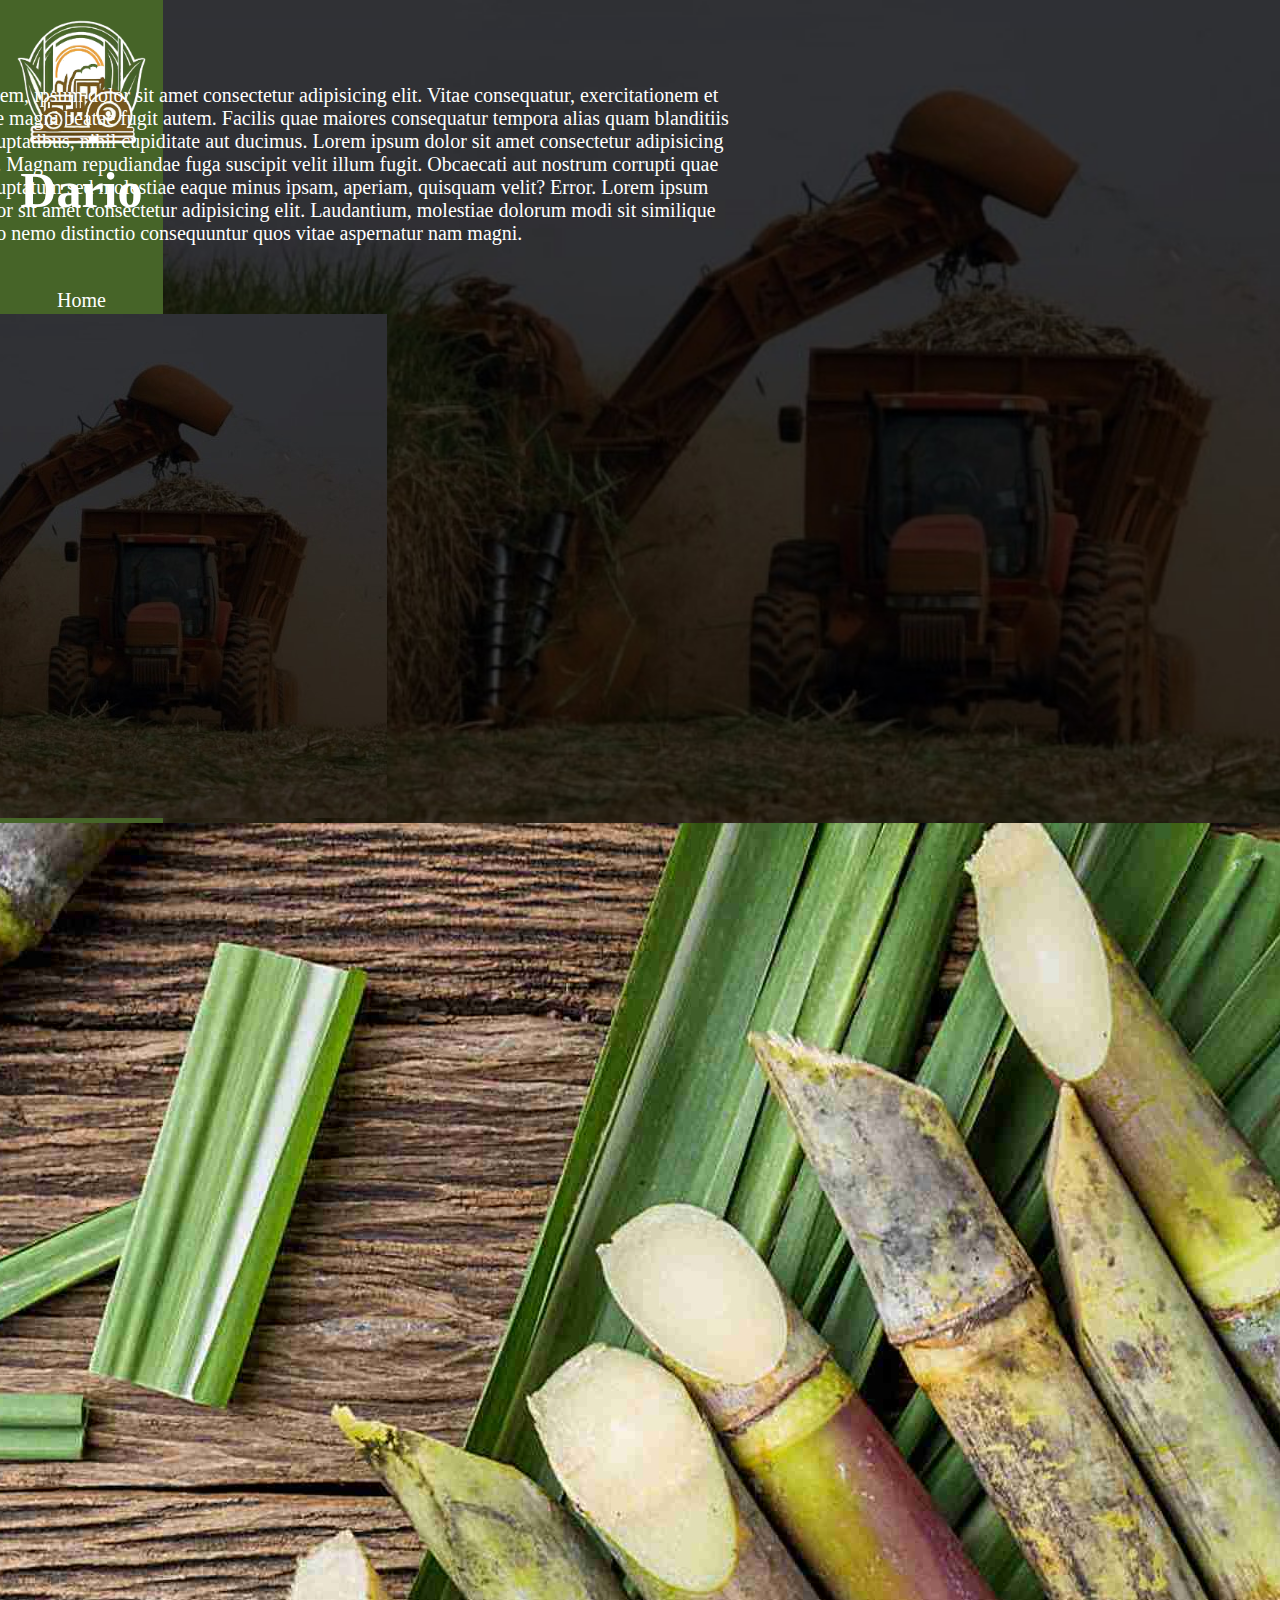
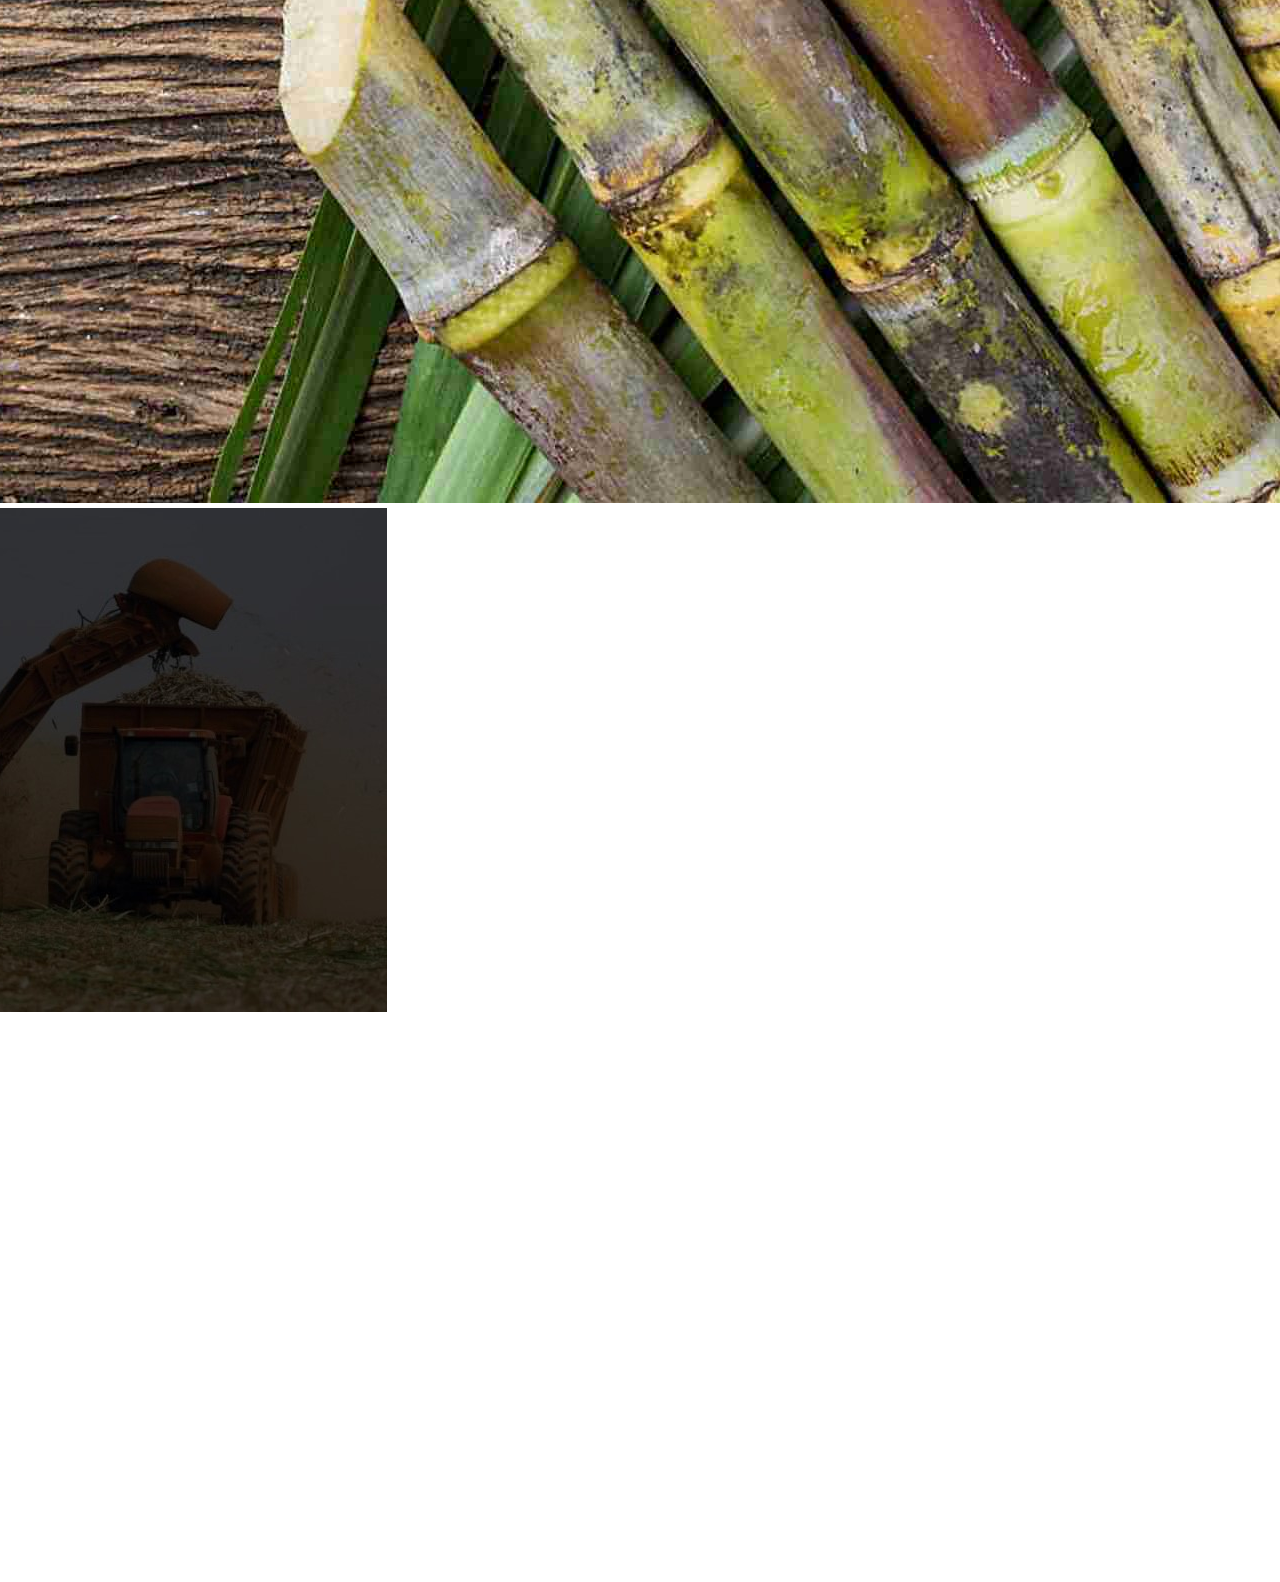
==== ProjetoAgricolaDario/index.html @ 99ae12e0 "Merge branch 'main' of https://github.com/Lic4Lic4/ProjetoAgricolaDario" ====
<!DOCTYPE html>
    <html lang="en">
    <head>
        <meta charset="UTF-8">
        <meta name="viewport" content="width=device-width, initial-scale=1, shrink-to-fit=no">
        <title>Home</title>
        <link href="https://cdn.jsdelivr.net/npm/bootstrap@5.0.2/dist/css/bootstrap.min.css" rel="stylesheet" integrity="sha384-EVSTQN3/azprG1Anm3QDgpJLIm9Nao0Yz1ztcQTwFspd3yD65VohhpuuCOmLASjC" crossorigin="anonymous">
        <link rel="stylesheet" href="estiloHome.css">
    </head>
    <body>

        <div class="container">
            <div class="nav">
                <img class="fotoLogo" src="fotoLogo.png" alt="logotipo">
                <h1 class="nome">Dario</h1>
                <ul>
                    <li><a href="index.html">Home</a></li>
                    <li><a href="servicos.html">Serviços</a></li>
                    <li><a href="trabalheConosco.html">Trabalhe<br>Conosco</a></li>
                    <li><a href="intitucional.html">Institucional</a></li>
                </ul>
            </div>
            <div class="container2">
                <div class="container3">
                    <p>Lorem, ipsum dolor sit amet consectetur adipisicing elit. Vitae consequatur, exercitationem et esse magni beatae fugit autem. Facilis quae maiores consequatur tempora alias quam blanditiis voluptatibus, nihil cupiditate aut ducimus. Lorem ipsum dolor sit amet consectetur adipisicing elit. Magnam repudiandae fuga suscipit velit illum fugit. Obcaecati aut nostrum corrupti quae voluptatum sed molestiae eaque minus ipsam, aperiam, quisquam velit? Error. Lorem ipsum dolor sit amet consectetur adipisicing elit. Laudantium, molestiae dolorum modi sit similique odio nemo distinctio consequuntur quos vitae aspernatur nam magni.</p>

                  <div class="carrossel">

                    <div id="carouselExampleIndicators" class="carousel slide" data-ride="carousel">
                      <ol class="carousel-indicators">
                        <li data-target="#carouselExampleIndicators" data-slide-to="0" class="active"></li>
                        <li data-target="#carouselExampleIndicators" data-slide-to="1"></li>
                        <li data-target="#carouselExampleIndicators" data-slide-to="2"></li>
                      </ol>
                      <div class="carousel-inner">
                        <div class="carousel-item active">
                          <img class="img-fluid d-block  w-auto" src="imageBg.jpg" alt="Primeiro Slide">
                        </div>
                        <div class="carousel-item">
                          <img class="img-fluid d-block  w-auto" src="canaAcucar.jpg" alt="Segundo Slide">
                        </div>
                        <div class="carousel-item">
                          <img class="img-fluid d-block w-auto" src="imageBg.jpg" alt="Terceiro Slide">
                        </div>
                      </div>
                      <a class="carousel-control-prev" href="#carouselExampleIndicators" role="button" data-slide="prev">
                        <span class="carousel-control-prev-icon" aria-hidden="true"></span>
                        <span class="sr-only"></span>
                      </a>
                      <a class="carousel-control-next" href="#carouselExampleIndicators" role="button" data-slide="next">
                        <span class="carousel-control-next-icon" aria-hidden="true"></span>
                        <span class="sr-only"></span>
                      </a>
                    </div>

                   
                  </div>

                  <div class="containerTexto">
                    <p>Lorem, ipsum dolor sit amet consectetur adipisicing elit. Vitae consequatur, exercitationem et esse magni beatae fugit autem. Facilis quae maiores consequatur tempora alias quam blanditiis voluptatibus, nihil cupiditate aut ducimus. Lorem ipsum dolor sit amet consectetur adipisicing elit. Magnam repudiandae fuga suscipit velit illum fugit. Obcaecati aut nostrum corrupti quae voluptatum sed molestiae eaque minus ipsam, aperiam, quisquam velit? Error. Lorem ipsum dolor sit amet consectetur adipisicing elit. Laudantium, molestiae dolorum modi sit similique odio nemo distinctio consequuntur quos vitae aspernatur nam magni.</p>
                  </div>  

              
          </div>

      </div>
        
    </body>
    <script src="https://code.jquery.com/jquery-3.3.1.slim.min.js" integrity="sha384-q8i/X+965DzO0rT7abK41JStQIAqVgRVzpbzo5smXKp4YfRvH+8abtTE1Pi6jizo" crossorigin="anonymous"></script>
    <script src="https://cdnjs.cloudflare.com/ajax/libs/popper.js/1.14.3/umd/popper.min.js" integrity="sha384-ZMP7rVo3mIykV+2+9J3UJ46jBk0WLaUAdn689aCwoqbBJiSnjAK/l8WvCWPIPm49" crossorigin="anonymous"></script>
    <script src="https://stackpath.bootstrapcdn.com/bootstrap/4.1.3/js/bootstrap.min.js" integrity="sha384-ChfqqxuZUCnJSK3+MXmPNIyE6ZbWh2IMqE241rYiqJxyMiZ6OW/JmZQ5stwEULTy" crossorigin="anonymous"></script>
</html>
---- ProjetoAgricolaDario/estiloHome.css ----
* {
    padding: 0px;
    margin: 0px;
    box-sizing: border-box;
}

:root {
    font-size: 62.5%;
    --nav--bg--color: #466428;
    --nav--text--color: white;
    --bg--text--color: white;
}

.fotoLogo { 
    width: 15rem;
    height: 15rem;
}

.nav {
    width: 20rem;
    height: 100vh;
    padding: 0.5%;
    background-color: var(--nav--bg--color);
    color: var(--nav--text--color);
    display: block;
    flex-direction: column;
    margin-right: 10%;
    
}

.nome {
    font-size: 5rem;
    text-align: center;
}

ul {
   list-style-type: none;
   display: block;
   text-align: center;
   margin: 0;
   padding: 0;

}

ul a {
    text-decoration: none;
    color: var(--nav--text--color);
    display: block;
    text-align: center;
    margin: 7rem 0;
    font-size: 2rem;
} 

.container {
    display: flex;
    padding: 0;
    margin: 0;
    width: 100%;
    height: 100%;
}


.container2 {
    display: flex;
    flex-direction: column;
    justify-content: center;
    align-items: center;
    width: 100vw;
    height: 20%;
    margin: 5% 0 30% 0;
   
    
}


.carrossel {
    width: 60%;
    height: 60%;
    display: flex;
    justify-content: center;
    align-items: center;
    margin: 0;
}

p {
    margin-top: 2rem;
    width: 60vw;
    padding-bottom: 0;
}

body {
    background-image: url("imageBg.jpg");
    background-repeat: no-repeat;
    background-position: center;
    background-attachment: fixed;
    background-size: cover;
    color: var(--bg--text--color);
    font-size: 2rem;
    width: 100vw;
    height: 100%;
    overflow: hidden;
}

@media (max-width: 450px) {

    .container {
        display: block;
        padding: 0;
        margin-top: 0;
        width: 100%;
        height: 100%;
    }
    .container2 {
        margin-top: 20%;
    }

    p {
        font-size: 1rem; 
    } 

    .fotoLogo { 
        width: 5rem;
        height: 5rem;
        margin-left: 2rem;
        margin-top: 1rem;
    }
    
    .nav {
        width: 100%;
        height: 13rem;
        padding: 0.2%;
        background-color: var(--nav--bg--color);
        color: var(--nav--text--color);
        display: flex;
        
        
    }
    
    .nome {
        font-size: 2.5rem;
        text-align: left;
        margin-left: 1.5rem;
        margin-top: 1rem;
    
    }

    ul {
        display: flex;
    }
    


    ul a {
        text-decoration: none;
        color: var(--nav--text--color);
        display: flex;
        text-align: center;
        margin: 5rem 1rem;
        font-size: 1rem;
        flex-direction: row;

    } 
   
}

@media (min-width: 700px) and (max-width: 1024px) {

    .container2 {
        margin-top: 40%;
    }

    ul a {
        margin-top: 10rem;
        margin-bottom: 10rem;
    }

    ul{
        margin-top: 25rem;
    }
}
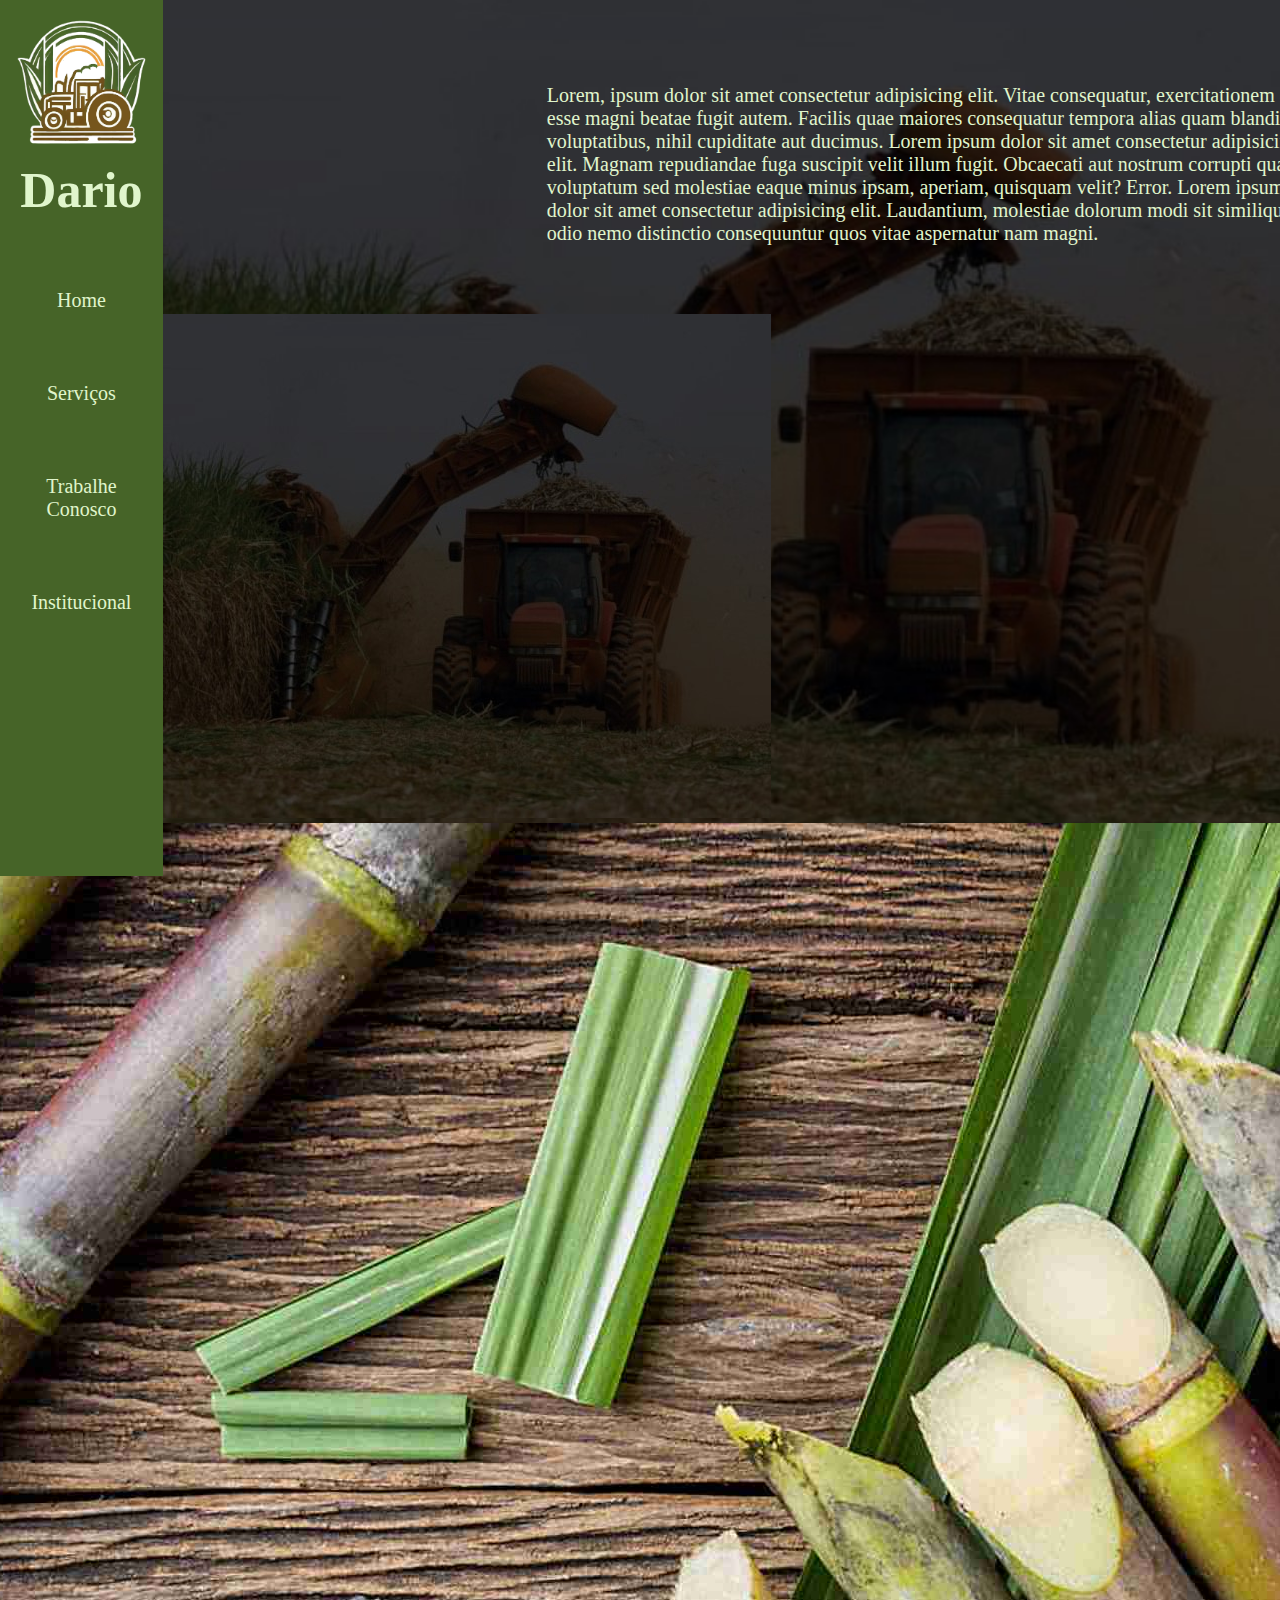
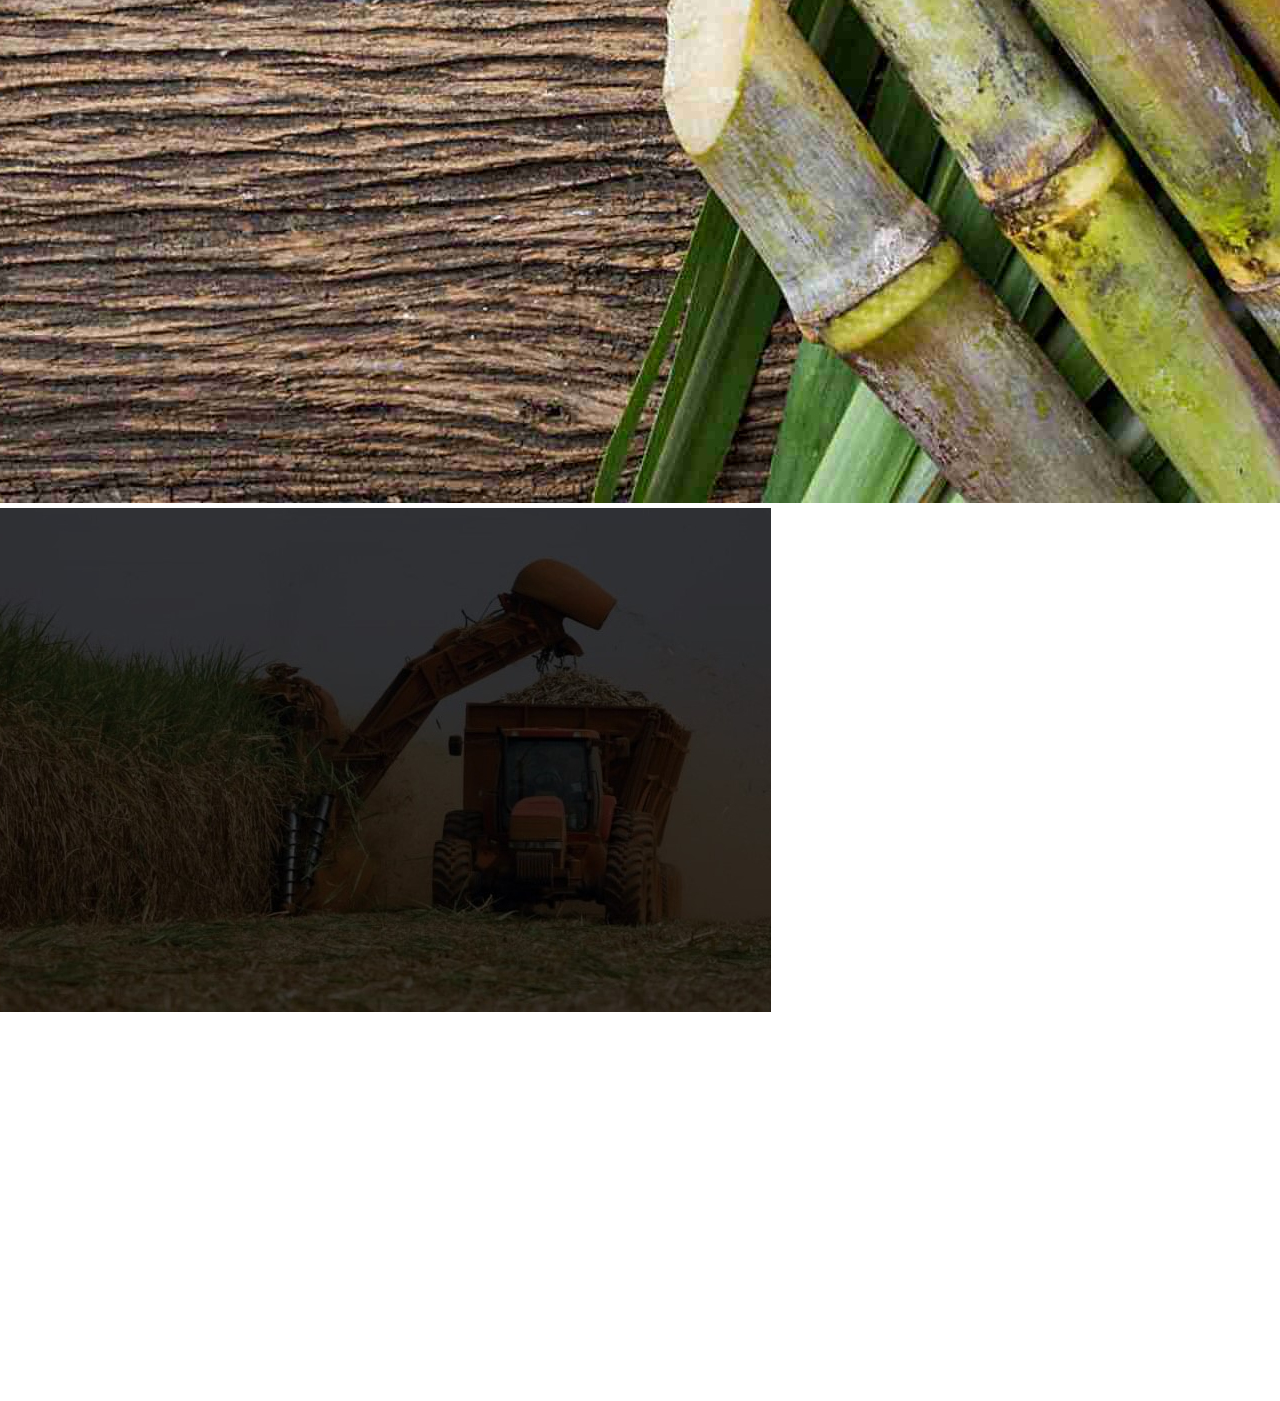
==== commit c00bc858: "Ajustes" ====
--- a/ProjetoAgricolaDario/index.html
+++ b/ProjetoAgricolaDario/index.html
@@ -21,11 +21,9 @@
                 </ul>
             </div>
             <div class="container2">
-                <div class="container3">
                     <p>Lorem, ipsum dolor sit amet consectetur adipisicing elit. Vitae consequatur, exercitationem et esse magni beatae fugit autem. Facilis quae maiores consequatur tempora alias quam blanditiis voluptatibus, nihil cupiditate aut ducimus. Lorem ipsum dolor sit amet consectetur adipisicing elit. Magnam repudiandae fuga suscipit velit illum fugit. Obcaecati aut nostrum corrupti quae voluptatum sed molestiae eaque minus ipsam, aperiam, quisquam velit? Error. Lorem ipsum dolor sit amet consectetur adipisicing elit. Laudantium, molestiae dolorum modi sit similique odio nemo distinctio consequuntur quos vitae aspernatur nam magni.</p>
 
-                  <div class="carrossel">
-
+                <div class="carrossel">
                     <div id="carouselExampleIndicators" class="carousel slide" data-ride="carousel">
                       <ol class="carousel-indicators">
                         <li data-target="#carouselExampleIndicators" data-slide-to="0" class="active"></li>
@@ -52,17 +50,7 @@
                         <span class="sr-only"></span>
                       </a>
                     </div>
-
-                   
-                  </div>
-
-                  <div class="containerTexto">
-                    <p>Lorem, ipsum dolor sit amet consectetur adipisicing elit. Vitae consequatur, exercitationem et esse magni beatae fugit autem. Facilis quae maiores consequatur tempora alias quam blanditiis voluptatibus, nihil cupiditate aut ducimus. Lorem ipsum dolor sit amet consectetur adipisicing elit. Magnam repudiandae fuga suscipit velit illum fugit. Obcaecati aut nostrum corrupti quae voluptatum sed molestiae eaque minus ipsam, aperiam, quisquam velit? Error. Lorem ipsum dolor sit amet consectetur adipisicing elit. Laudantium, molestiae dolorum modi sit similique odio nemo distinctio consequuntur quos vitae aspernatur nam magni.</p>
-                  </div>  
-
-              
-          </div>
-
+                </div>
       </div>
         
     </body>
--- a/ProjetoAgricolaDario/estiloHome.css
+++ b/ProjetoAgricolaDario/estiloHome.css
@@ -7,8 +7,8 @@
 :root {
     font-size: 62.5%;
     --nav--bg--color: #466428;
-    --nav--text--color: white;
-    --bg--text--color: white;
+    --nav--text--color: #e0f5cc;
+    --bg--text--color: #e0f5cc;
 }
 
 .fotoLogo { 
@@ -18,13 +18,15 @@
 
 .nav {
     width: 20rem;
-    height: 100vh;
+    height: 100%;
     padding: 0.5%;
+    padding-bottom: 15%;
     background-color: var(--nav--bg--color);
     color: var(--nav--text--color);
     display: block;
     flex-direction: column;
     margin-right: 10%;
+    position: sticky;
     
 }
 
@@ -51,6 +53,10 @@
     font-size: 2rem;
 } 
 
+a:hover {
+    color: rgb(2, 55, 2);
+}
+
 .container {
     display: flex;
     padding: 0;
@@ -69,13 +75,12 @@
     height: 20%;
     margin: 5% 0 30% 0;
    
-    
 }
 
 
 .carrossel {
-    width: 60%;
-    height: 60%;
+    width: 55%;
+    height: 55%;
     display: flex;
     justify-content: center;
     align-items: center;
@@ -86,6 +91,7 @@
     margin-top: 2rem;
     width: 60vw;
     padding-bottom: 0;
+    margin-bottom: rem;
 }
 
 body {
@@ -165,6 +171,13 @@
 
 @media (min-width: 700px) and (max-width: 1024px) {
 
+    .nav {
+        height: 100%;
+        margin: 0;
+        padding-bottom: 60%;
+
+    }
+    
     .container2 {
         margin-top: 40%;
     }
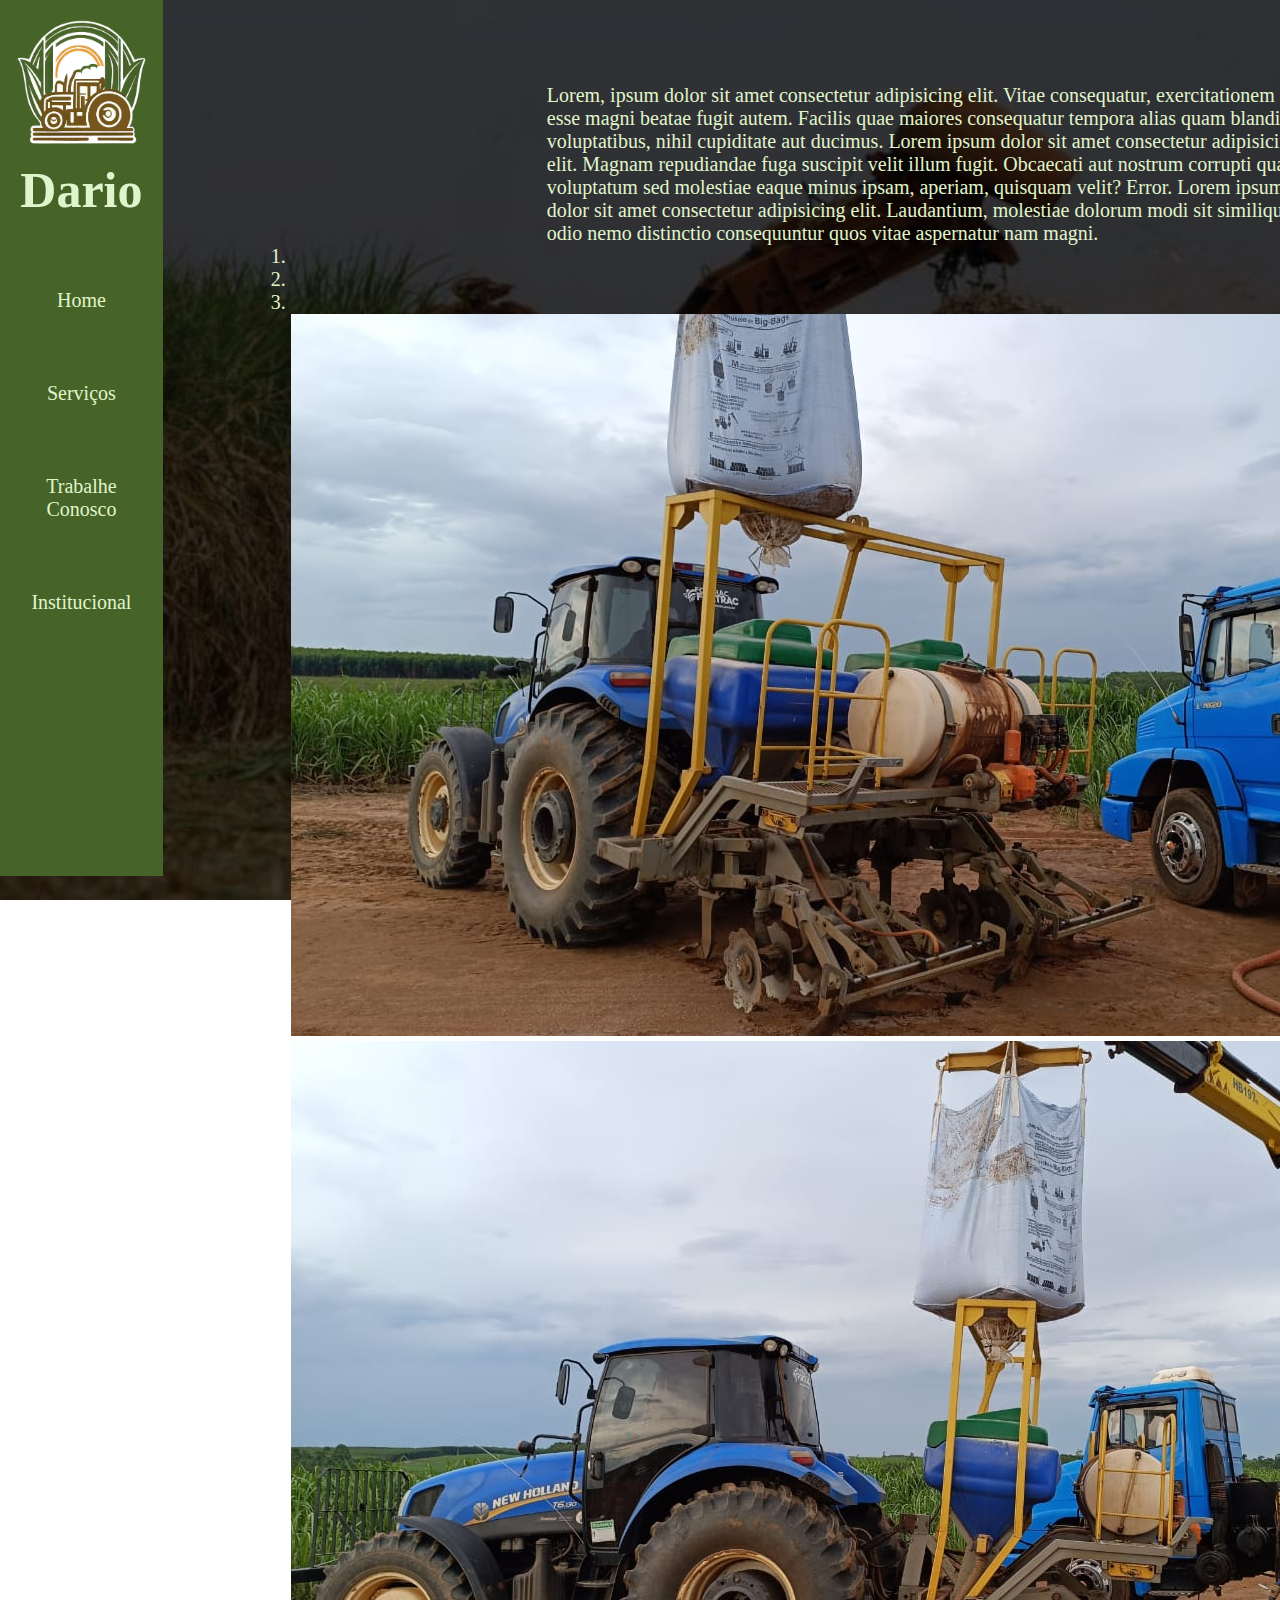
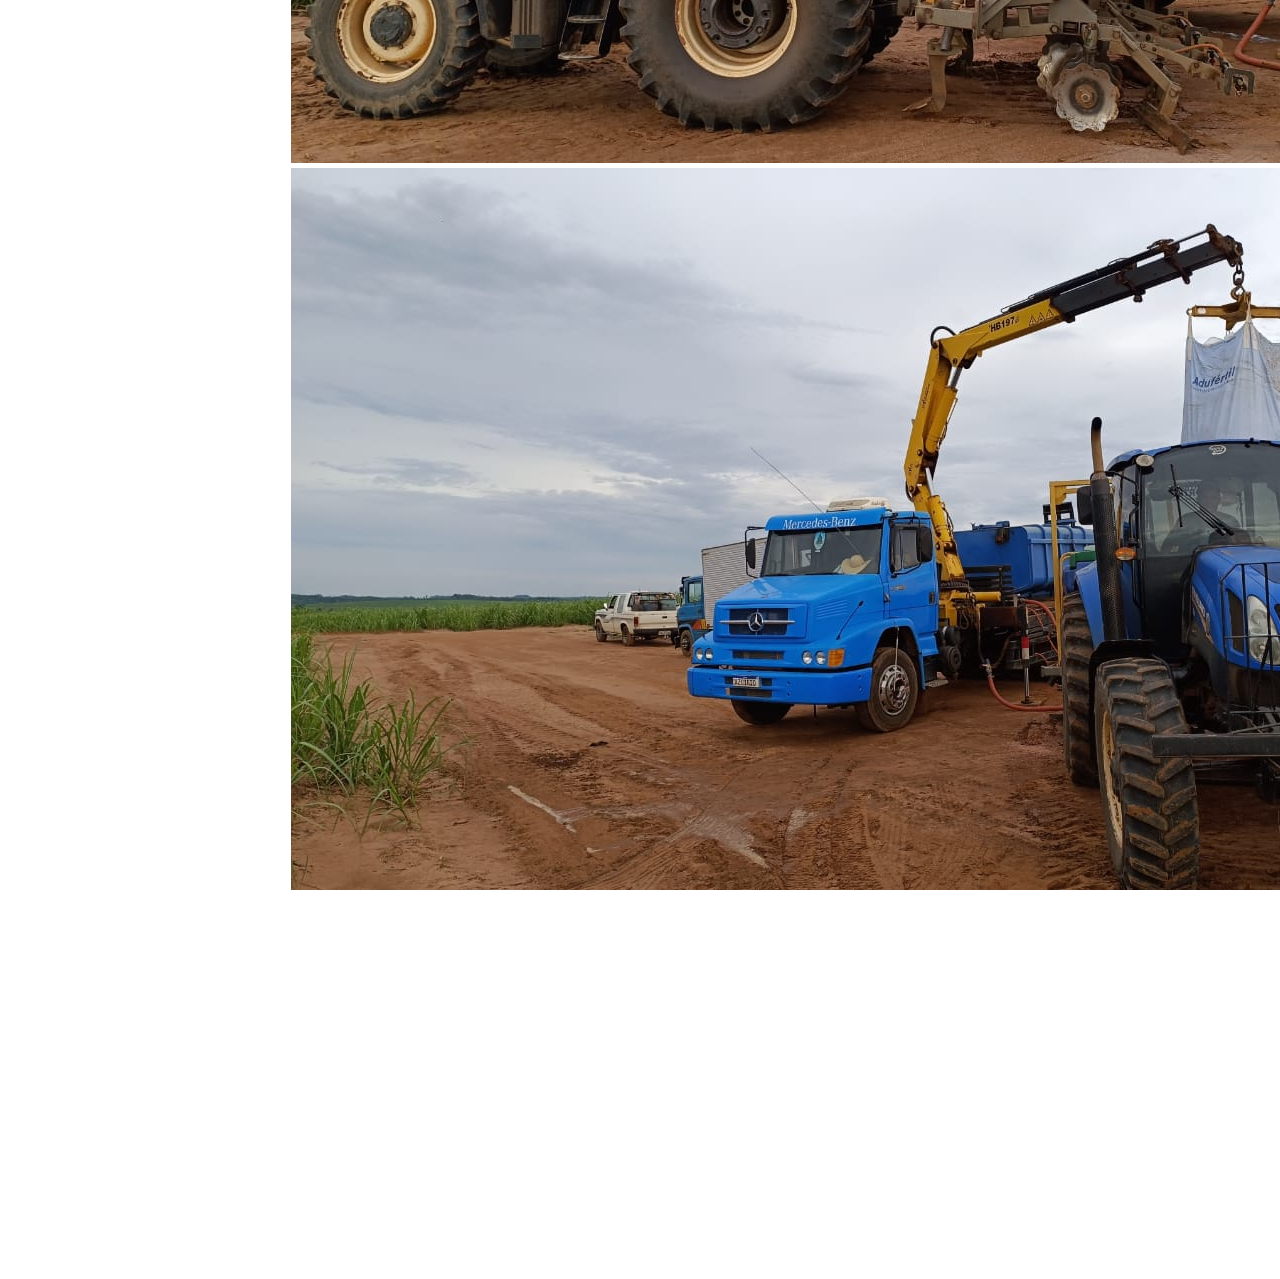
==== commit dc9bbe0e: "Ajustes" ====
--- a/ProjetoAgricolaDario/index.html
+++ b/ProjetoAgricolaDario/index.html
@@ -1,11 +1,11 @@
 <!DOCTYPE html>
-    <html lang="en">
+    <html lang="pt-BR">
     <head>
         <meta charset="UTF-8">
         <meta name="viewport" content="width=device-width, initial-scale=1, shrink-to-fit=no">
-        <title>Home</title>
         <link href="https://cdn.jsdelivr.net/npm/bootstrap@5.0.2/dist/css/bootstrap.min.css" rel="stylesheet" integrity="sha384-EVSTQN3/azprG1Anm3QDgpJLIm9Nao0Yz1ztcQTwFspd3yD65VohhpuuCOmLASjC" crossorigin="anonymous">
         <link rel="stylesheet" href="estiloHome.css">
+        <title>Home</title>
     </head>
     <body>
 
@@ -32,13 +32,13 @@
                       </ol>
                       <div class="carousel-inner">
                         <div class="carousel-item active">
-                          <img class="img-fluid d-block  w-auto" src="imageBg.jpg" alt="Primeiro Slide">
+                          <img class="img-fluid d-block  w-auto" src="img1.jpg" alt="Primeiro Slide">
                         </div>
                         <div class="carousel-item">
-                          <img class="img-fluid d-block  w-auto" src="canaAcucar.jpg" alt="Segundo Slide">
+                          <img class="img-fluid d-block  w-auto" src="img7.jpg" alt="Segundo Slide">
                         </div>
                         <div class="carousel-item">
-                          <img class="img-fluid d-block w-auto" src="imageBg.jpg" alt="Terceiro Slide">
+                          <img class="img-fluid d-block w-auto" src="img3.jpg" alt="Terceiro Slide">
                         </div>
                       </div>
                       <a class="carousel-control-prev" href="#carouselExampleIndicators" role="button" data-slide="prev">
--- a/ProjetoAgricolaDario/estiloHome.css
+++ b/ProjetoAgricolaDario/estiloHome.css
@@ -162,7 +162,7 @@
         display: flex;
         text-align: center;
         margin: 5rem 1rem;
-        font-size: 1rem;
+        font-size: 1.3rem;
         flex-direction: row;
 
     } 
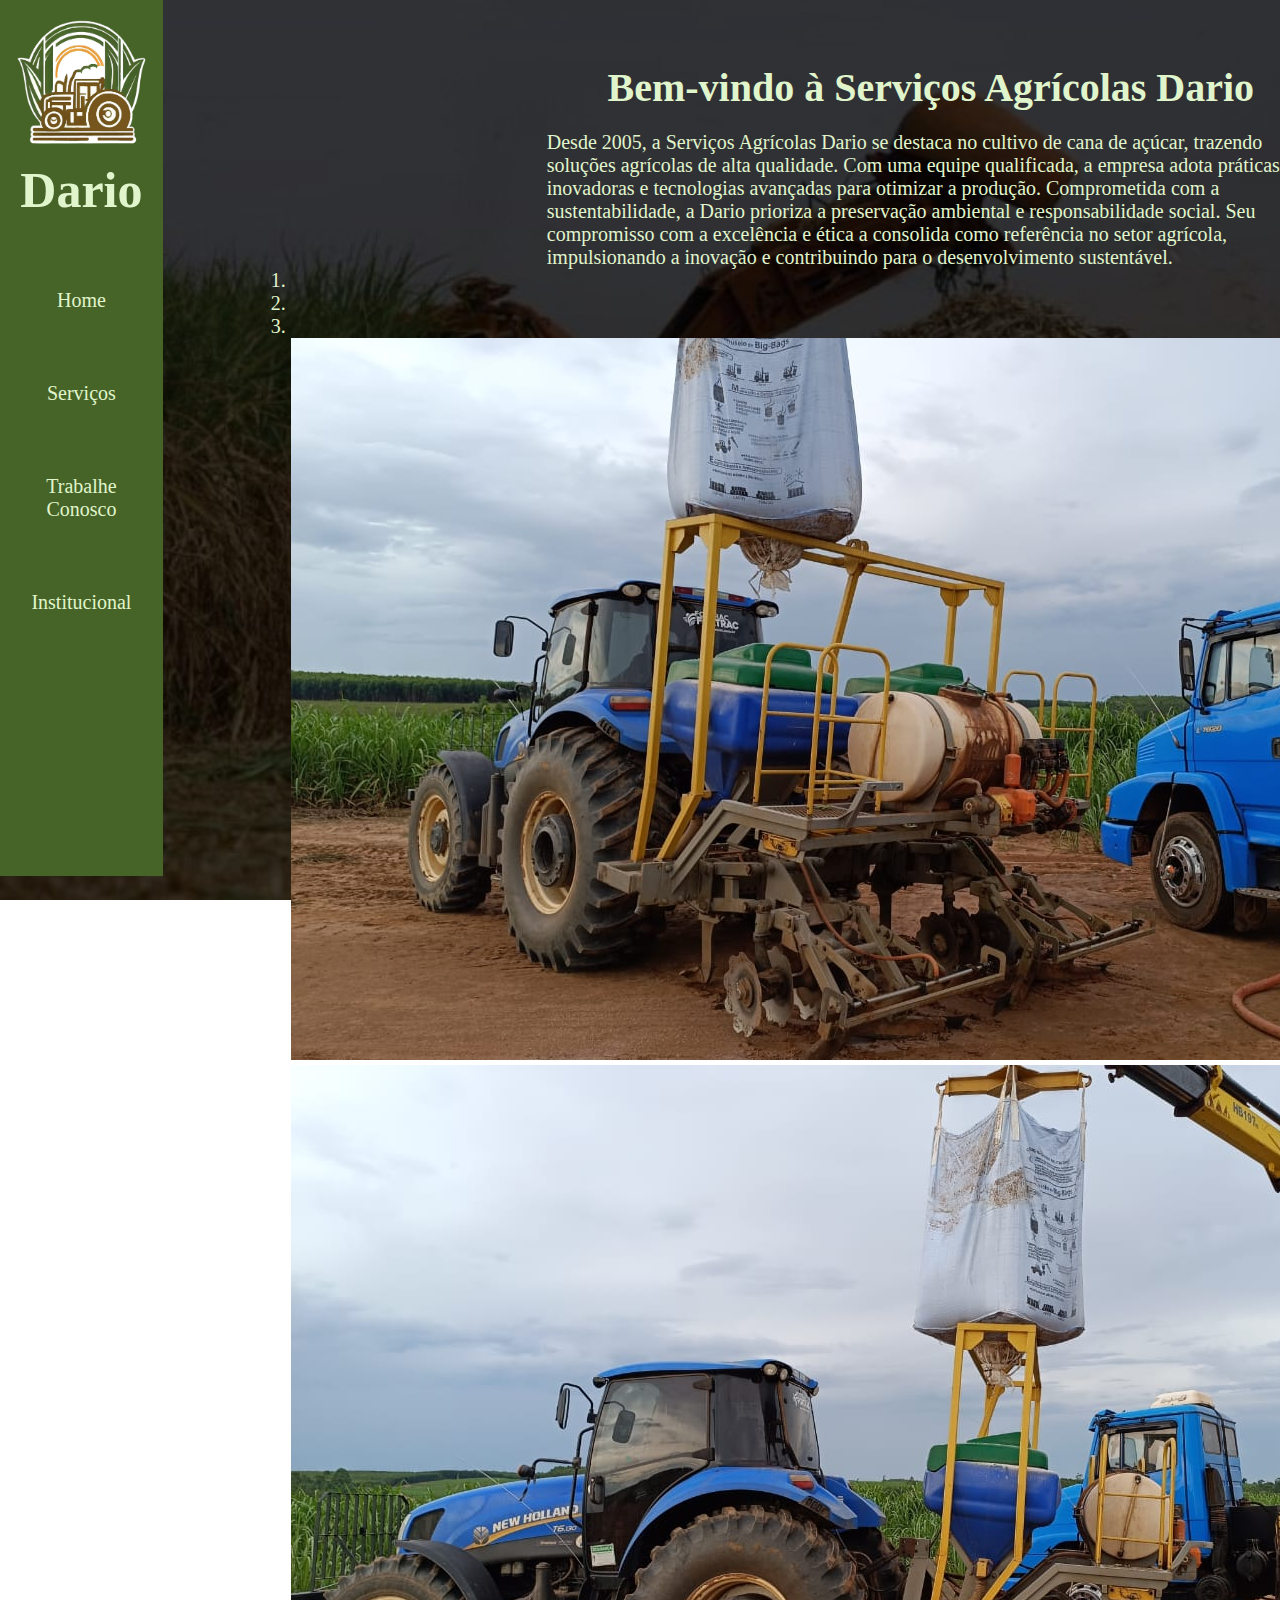
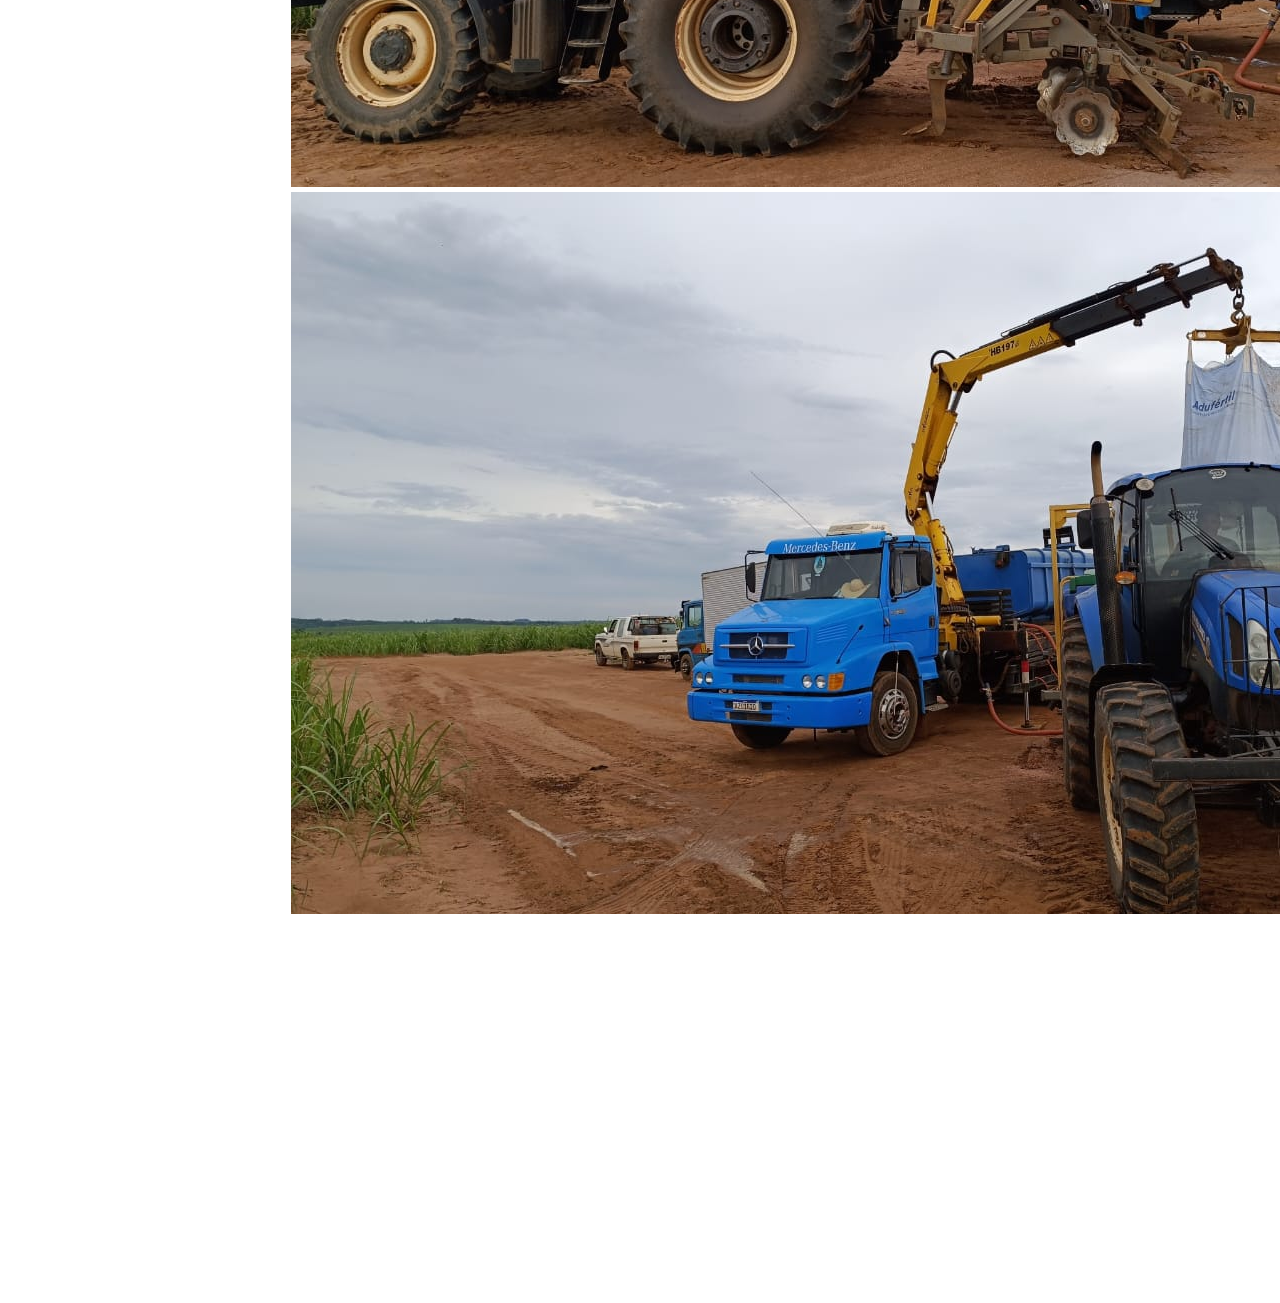
==== commit d55d363f: "Implementação de texto" ====
--- a/ProjetoAgricolaDario/index.html
+++ b/ProjetoAgricolaDario/index.html
@@ -21,7 +21,10 @@
                 </ul>
             </div>
             <div class="container2">
-                    <p>Lorem, ipsum dolor sit amet consectetur adipisicing elit. Vitae consequatur, exercitationem et esse magni beatae fugit autem. Facilis quae maiores consequatur tempora alias quam blanditiis voluptatibus, nihil cupiditate aut ducimus. Lorem ipsum dolor sit amet consectetur adipisicing elit. Magnam repudiandae fuga suscipit velit illum fugit. Obcaecati aut nostrum corrupti quae voluptatum sed molestiae eaque minus ipsam, aperiam, quisquam velit? Error. Lorem ipsum dolor sit amet consectetur adipisicing elit. Laudantium, molestiae dolorum modi sit similique odio nemo distinctio consequuntur quos vitae aspernatur nam magni.</p>
+              
+                    <h1>Bem-vindo à Serviços Agrícolas Dario</h1>
+                    <p>Desde 2005, a Serviços Agrícolas Dario se destaca no cultivo de cana de açúcar, trazendo soluções agrícolas de alta qualidade. Com uma equipe qualificada, a empresa adota práticas inovadoras e tecnologias avançadas para otimizar a produção. Comprometida com a sustentabilidade, a Dario prioriza a preservação ambiental e responsabilidade social. Seu compromisso com a excelência e ética a consolida como referência no setor agrícola, impulsionando a inovação e contribuindo para o desenvolvimento sustentável.
+                      </p>
 
                 <div class="carrossel">
                     <div id="carouselExampleIndicators" class="carousel slide" data-ride="carousel">
